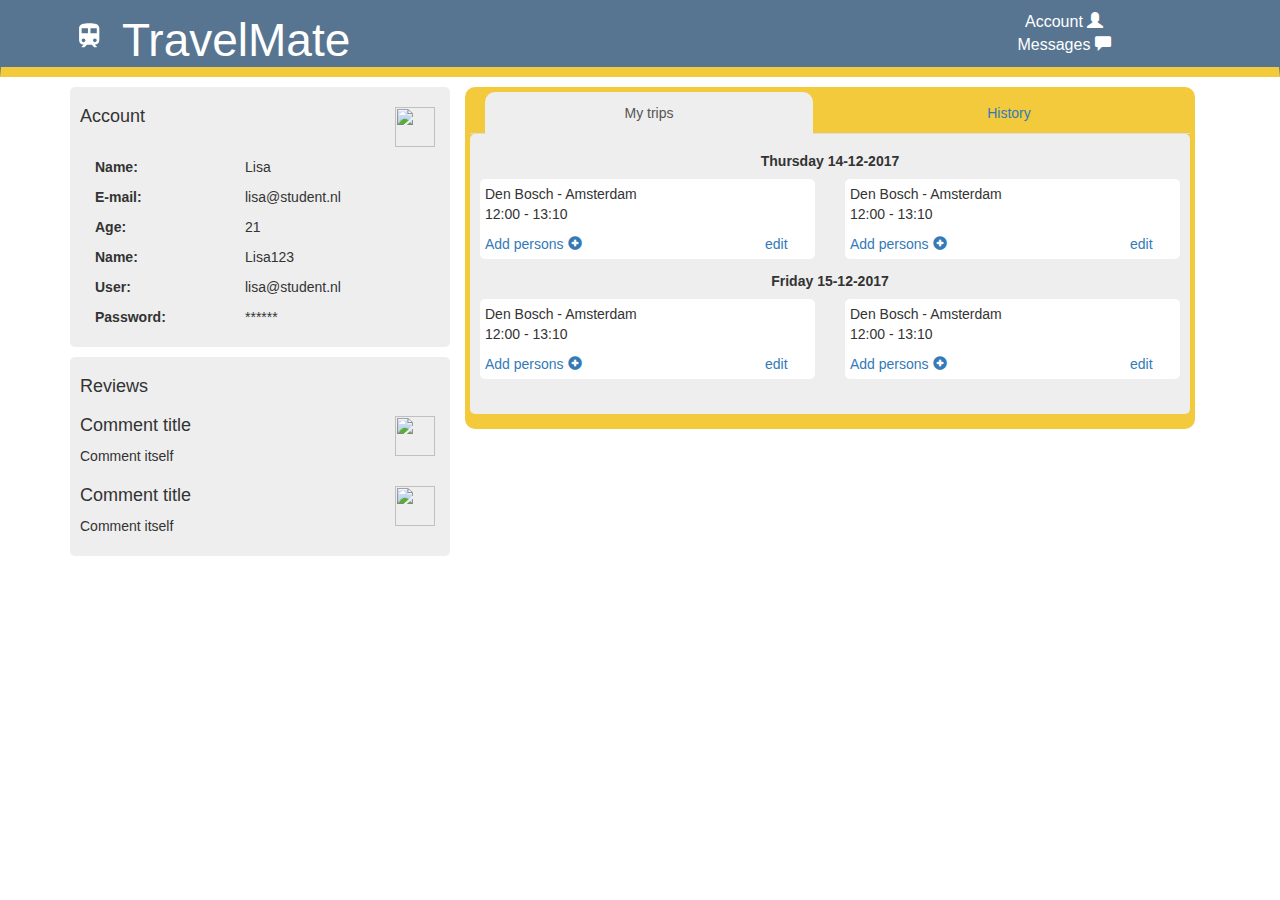
==== account.html @ a5e2b0d7 "Bootstrap templates" ====
<!DOCTYPE html>
<html lang="en">

<head>
    <title>Account</title>
    <meta charset="utf-8">
    <meta name="viewport" content="width=device-width, initial-scale=1">
    <link rel="stylesheet" href="https://maxcdn.bootstrapcdn.com/bootstrap/3.3.7/css/bootstrap.min.css">
    <link rel="stylesheet" href="style.css">
    <script src="https://ajax.googleapis.com/ajax/libs/jquery/3.2.1/jquery.min.js"></script>
    <script src="https://maxcdn.bootstrapcdn.com/bootstrap/3.3.7/js/bootstrap.min.js"></script>
</head>

<body>

    <nav class="navbar navbar ">
        <div class="container text-xs-center">
            <div class="navbar-header">
                <a class="navbar-brand" href="index.html">
                <svg width="40px" height="40px">
                    <path fill="#ffffff" d="M 48 18 c -12.6 0 -25.3 1.6 -25.3 12.6 v 30 c 0 6.1 5 11.1 11.1 11.1 l -4.7 4.7 V 78 h 7 l 6.3 -6.3 h 11.9 l 6.3 6.3 h 6.3 v -1.6 l -4.7 -4.7 c 6.1 0 11.1 -5 11.1 -11.1 v -30 C 73.3 19.6 62 18 48 18 Z M 33.8 65.4 c -2.6 0 -4.7 -2.1 -4.7 -4.7 c 0 -2.6 2.1 -4.7 4.7 -4.7 s 4.7 2.1 4.7 4.7 C 38.5 63.3 36.4 65.4 33.8 65.4 Z M 44.8 43.3 H 29.1 V 30.6 h 15.8 V 43.3 Z M 51.2 43.3 V 30.6 h 15.8 v 12.6 H 51.2 Z M 62.2 65.4 c -2.6 0 -4.7 -2.1 -4.7 -4.7 c 0 -2.6 2.1 -4.7 4.7 -4.7 c 2.6 0 4.7 2.1 4.7 4.7 C 66.9 63.3 64.8 65.4 62.2 65.4 Z" transform="scale(0.4)"/>
                </svg>
                TravelMate</a>
            </div>
            <ul class="nav navbar-nav navbar-right">
                <div class="col-xs-6 col-sm-12"><a href="account.html">Account <span class="glyphicon glyphicon-user"></span></a></div>
                <div class="col-xs-6 col-sm-12"><a href="messages">Messages <span class="glyphicon glyphicon-comment"></span></a></div>
            </ul>
        </div>
    </nav>

    <div class="container text-center top-bottom-margin">
        <div class="col-sm-4 text-left">
            <div class="card-background row" id="account ">
                <h4 class="card-title">Account<img class="avatar" src="http://lorempixel.com/400/200"></h4>
                <div class="col-xs-5"><strong>
                    <p>Name:</p>
                    <p>E-mail:</p>
                    <p>Age:</p>
                    <p>Name:</p>
                    <p>User:</p>
                    <p>Password:</p>
                </strong>
                </div>
                <div class="col-xs-7">
                    <p>Lisa</p>
                    <p>lisa@student.nl</p>
                    <p>21</p>
                    <p>Lisa123</p>
                    <p>lisa@student.nl</p>
                    <p>******</p>
                </div>
            </div>
            <div class="card-background row" id="reviews">
                <h4>Reviews</h4>
                <ul class="list-unstyled">
                    <li class="list-item"><img class="avatar" src="http://lorempixel.com/400/200">
                        <h4>Comment title</h4>
                        <p>Comment itself</p>
                    </li>
                    <li class="list-item"><img class="avatar" src="http://lorempixel.com/400/200">
                        <h4>Comment title</h4>
                        <p>Comment itself</p>
                    </li>
                </ul>
            </div>
        </div>

        <div class="col-sm-8 ">
            <div class="tab-background">
                <ul class="nav nav-tabs">
                    <li class="active col-xs-6"><a data-toggle="tab" href="#my-trips">My trips</a></li>
                    <li class="col-xs-6"><a data-toggle="tab" href="#history">History</a></li>
                </ul>

                <div class="panel-body card-background tab-content text-left">
                    <form class="tab-pane fade in active" id="my-trips" method="post" role="form">
                        <ul class="list-unstyled row">
                            <!-- content of my trips-->
                            <li>
                                <h5 class="text-center"><strong>Thursday 14-12-2017</strong></h5>
                                <div class="col-xs-6">
                                    <div class="trip-card">
                                        <p>Den Bosch - Amsterdam <br> 12:00 - 13:10</p>
                                        <a href="#">Add persons <span class="glyphicon glyphicon-plus-sign"></span></a>
                                        <a href="#" class="avatar">edit</a>
                                    </div>
                                </div>
                                <div class="col-xs-6">
                                    <div class="trip-card">
                                        <p>Den Bosch - Amsterdam <br> 12:00 - 13:10</p>
                                        <a href="#">Add persons <span class="glyphicon glyphicon-plus-sign"></span></a>
                                        <a href="#" class="avatar">edit</a>
                                    </div>
                                </div>
                            </li>

                            <li>
                                <h5 class="text-center"><strong>Friday 15-12-2017</strong></h5>
                                <div class="col-xs-6">
                                    <div class="trip-card">
                                        <p>Den Bosch - Amsterdam <br> 12:00 - 13:10</p>
                                        <a href="#">Add persons <span class="glyphicon glyphicon-plus-sign"></span></a>
                                        <a href="#" class="avatar">edit</a>
                                    </div>
                                </div>
                                <div class="col-xs-6">
                                    <div class="trip-card">
                                        <p>Den Bosch - Amsterdam <br> 12:00 - 13:10</p>
                                        <a href="#">Add persons <span class="glyphicon glyphicon-plus-sign"></span></a>
                                        <a href="#" class="avatar">edit</a>
                                    </div>
                                </div>
                            </li>

                        </ul>
                    </form>
                    <form class="tab-pane fade" id="history" method="post" role="form">
                        <ul class="list-unstyled row">
                            <!-- content of history-->
                            <li>
                                <h5 class="text-center"><strong>Thursday 00-12-2017</strong></h5>
                                <div class="col-xs-6">
                                    <div class="trip-card">
                                        <p>Den Bosch - Amsterdam <br> 12:00 - 13:10</p>
                                        <a href="#">Add persons <span class="glyphicon glyphicon-plus-sign"></span></a>
                                        <a href="#" class="avatar">edit</a>
                                    </div>
                                </div>
                                <div class="col-xs-6">
                                    <div class="trip-card">
                                        <p>Den Bosch - Amsterdam <br> 12:00 - 13:10</p>
                                        <a href="#">Add persons <span class="glyphicon glyphicon-plus-sign"></span></a>
                                        <a href="#" class="avatar">edit</a>
                                    </div>
                                </div>
                            </li>

                            <li>
                                <h5 class="text-center"><strong>Friday 01-12-2017</strong></h5>
                                <div class="col-xs-6">
                                    <div class="trip-card">
                                        <p>Den Bosch - Amsterdam <br> 12:00 - 13:10</p>
                                        <a href="#">Add persons <span class="glyphicon glyphicon-plus-sign"></span></a>
                                        <a href="#" class="avatar">edit</a>
                                    </div>
                                </div>
                                <div class="col-xs-6">
                                    <div class="trip-card">
                                        <p>Den Bosch - Amsterdam <br> 12:00 - 13:10</p>
                                        <a href="#">Add persons <span class="glyphicon glyphicon-plus-sign"></span></a>
                                        <a href="#" class="avatar">edit</a>
                                    </div>
                                </div>
                            </li>
                        </ul>
                    </form>
                </div>
            </div>

        </div>
    </div>

</body>

</html>
---- style.css ----
.navbar {
    border-bottom-width: 10px;
    border-bottom-color: #F3CA3C;
    background-color: #577591;
    height: auto;
    padding: auto;
    margin: 0;
    color: white;
    border-radius: 0;
}

.navbar-brand {
    color: white;
    font-size: 46px;
    font-family: 'Myriad Pro', sans-serif;
    margin: 0px 15px 15px;
    padding: 0px auto auto;
}

.navbar-right,
.navbar-right a,
.navbar-right a:active {
    color: white;
    text-align: center;
    font-size: medium;
    margin: 10px;
}

.top-bottom-margin {
    margin-bottom: 10px;
    margin-top: 10px;
}

.card-background {
    background-color: #EEEEEE;
    padding: 10px;
    margin-bottom: 10px;
    border-radius: 5px;
}

.card-title{
    min-height: 40px;
}

.trip-card{
    background-color: #FFFFFF;
    padding: 5px;
    border-radius: 5px;
}

.tab-background {
    background-color: #F3CA3C;
    padding: 5px;
    border-radius: 10px;
}

.nav-tabs > li.active > a {
    background-color: #EEEEEE;
    border-top-left-radius: 10px;
    border-top-right-radius: 10px;
    border-color: transparent;
}


.list-item {
    margin-top: 20px
}

.avatar {
    width: 40px;
    height: 40px;
    float: right;
    margin-right: 5px
}
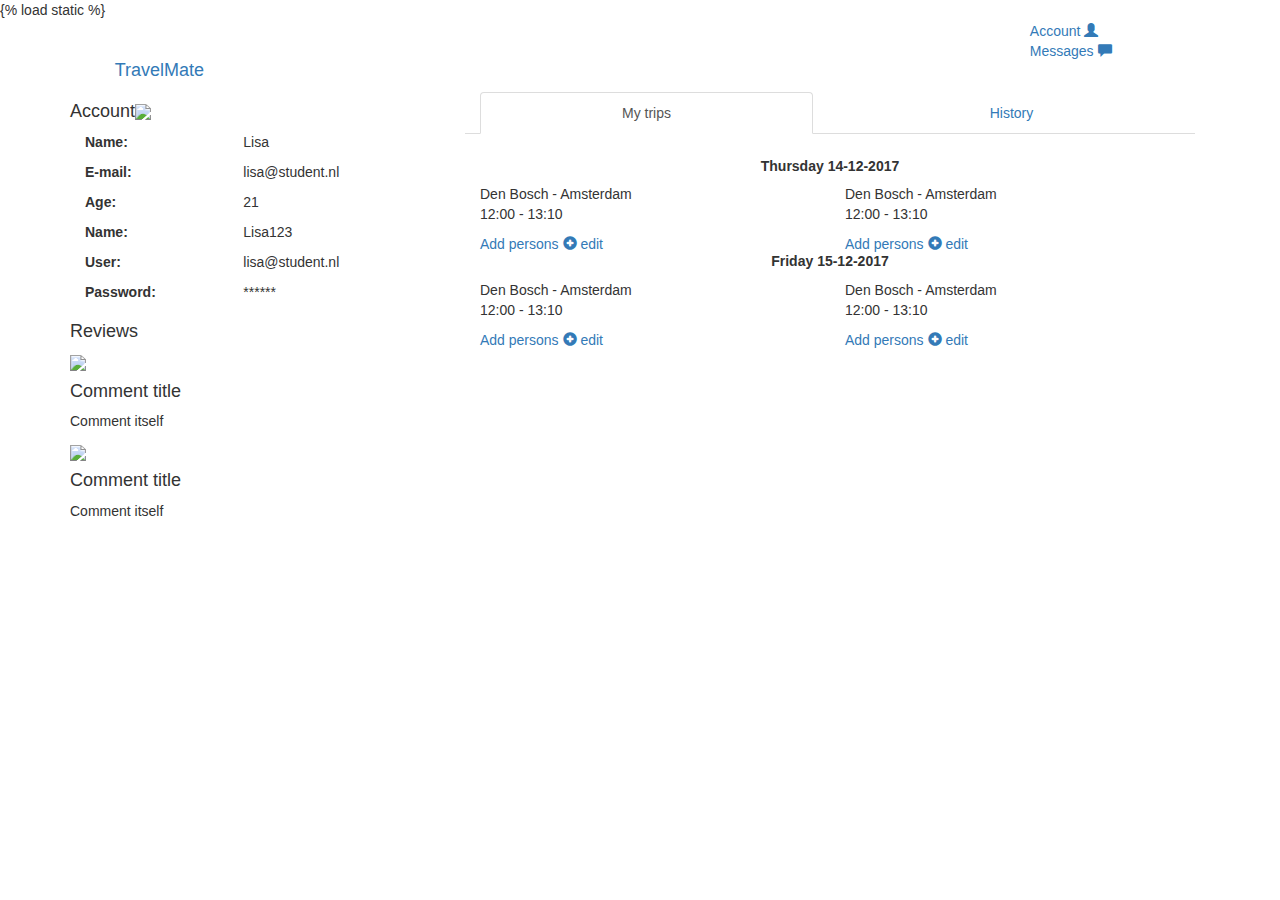
==== commit 7d705859: "Database migration (renaming)" ====
--- a/account.html
+++ b/account.html
@@ -1,12 +1,13 @@
 <!DOCTYPE html>
 <html lang="en">
+
+{% load static %}
 
 <head>
     <title>Account</title>
     <meta charset="utf-8">
     <meta name="viewport" content="width=device-width, initial-scale=1">
     <link rel="stylesheet" href="https://maxcdn.bootstrapcdn.com/bootstrap/3.3.7/css/bootstrap.min.css">
-    <link rel="stylesheet" href="style.css">
     <script src="https://ajax.googleapis.com/ajax/libs/jquery/3.2.1/jquery.min.js"></script>
     <script src="https://maxcdn.bootstrapcdn.com/bootstrap/3.3.7/js/bootstrap.min.js"></script>
 </head>
@@ -16,7 +17,7 @@
     <nav class="navbar navbar ">
         <div class="container text-xs-center">
             <div class="navbar-header">
-                <a class="navbar-brand" href="index.html">
+                <a class="navbar-brand" href="railmate/templates/railmate/index.html">
                 <svg width="40px" height="40px">
                     <path fill="#ffffff" d="M 48 18 c -12.6 0 -25.3 1.6 -25.3 12.6 v 30 c 0 6.1 5 11.1 11.1 11.1 l -4.7 4.7 V 78 h 7 l 6.3 -6.3 h 11.9 l 6.3 6.3 h 6.3 v -1.6 l -4.7 -4.7 c 6.1 0 11.1 -5 11.1 -11.1 v -30 C 73.3 19.6 62 18 48 18 Z M 33.8 65.4 c -2.6 0 -4.7 -2.1 -4.7 -4.7 c 0 -2.6 2.1 -4.7 4.7 -4.7 s 4.7 2.1 4.7 4.7 C 38.5 63.3 36.4 65.4 33.8 65.4 Z M 44.8 43.3 H 29.1 V 30.6 h 15.8 V 43.3 Z M 51.2 43.3 V 30.6 h 15.8 v 12.6 H 51.2 Z M 62.2 65.4 c -2.6 0 -4.7 -2.1 -4.7 -4.7 c 0 -2.6 2.1 -4.7 4.7 -4.7 c 2.6 0 4.7 2.1 4.7 4.7 C 66.9 63.3 64.8 65.4 62.2 65.4 Z" transform="scale(0.4)"/>
                 </svg>
